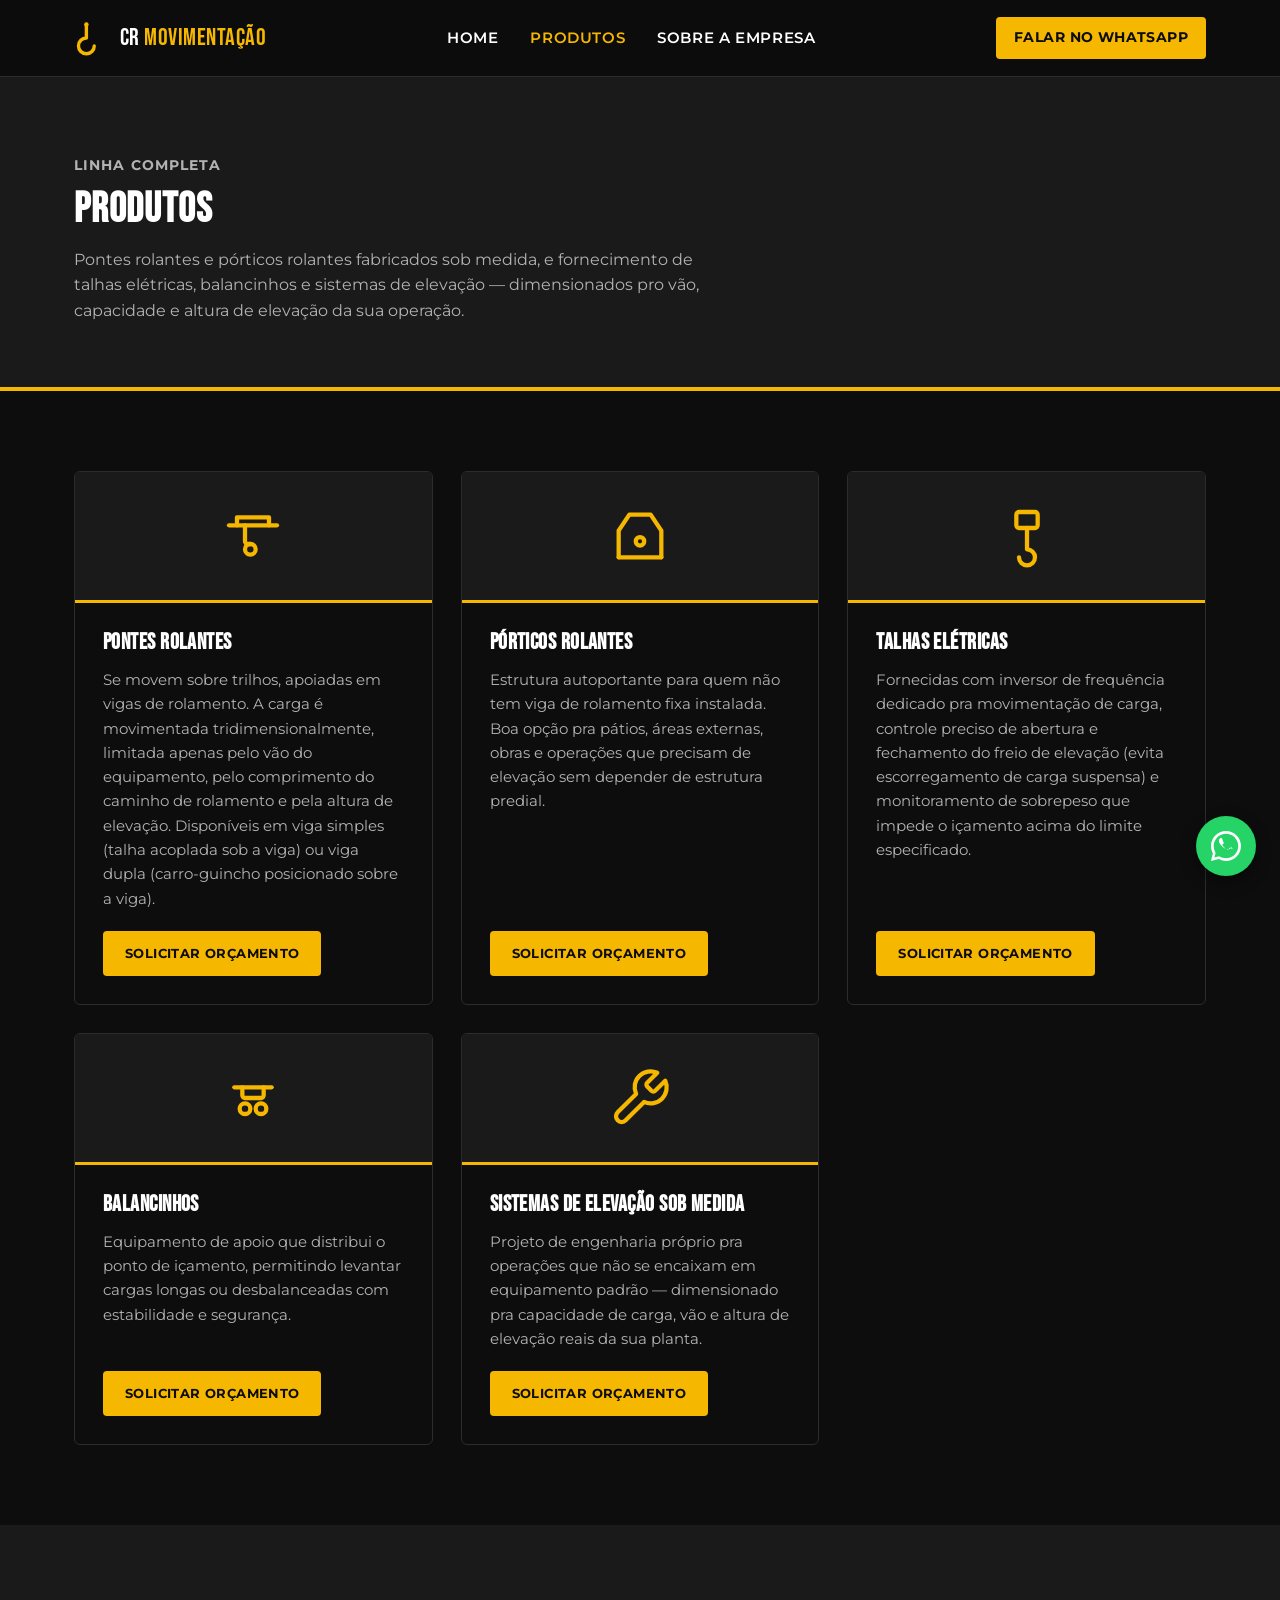
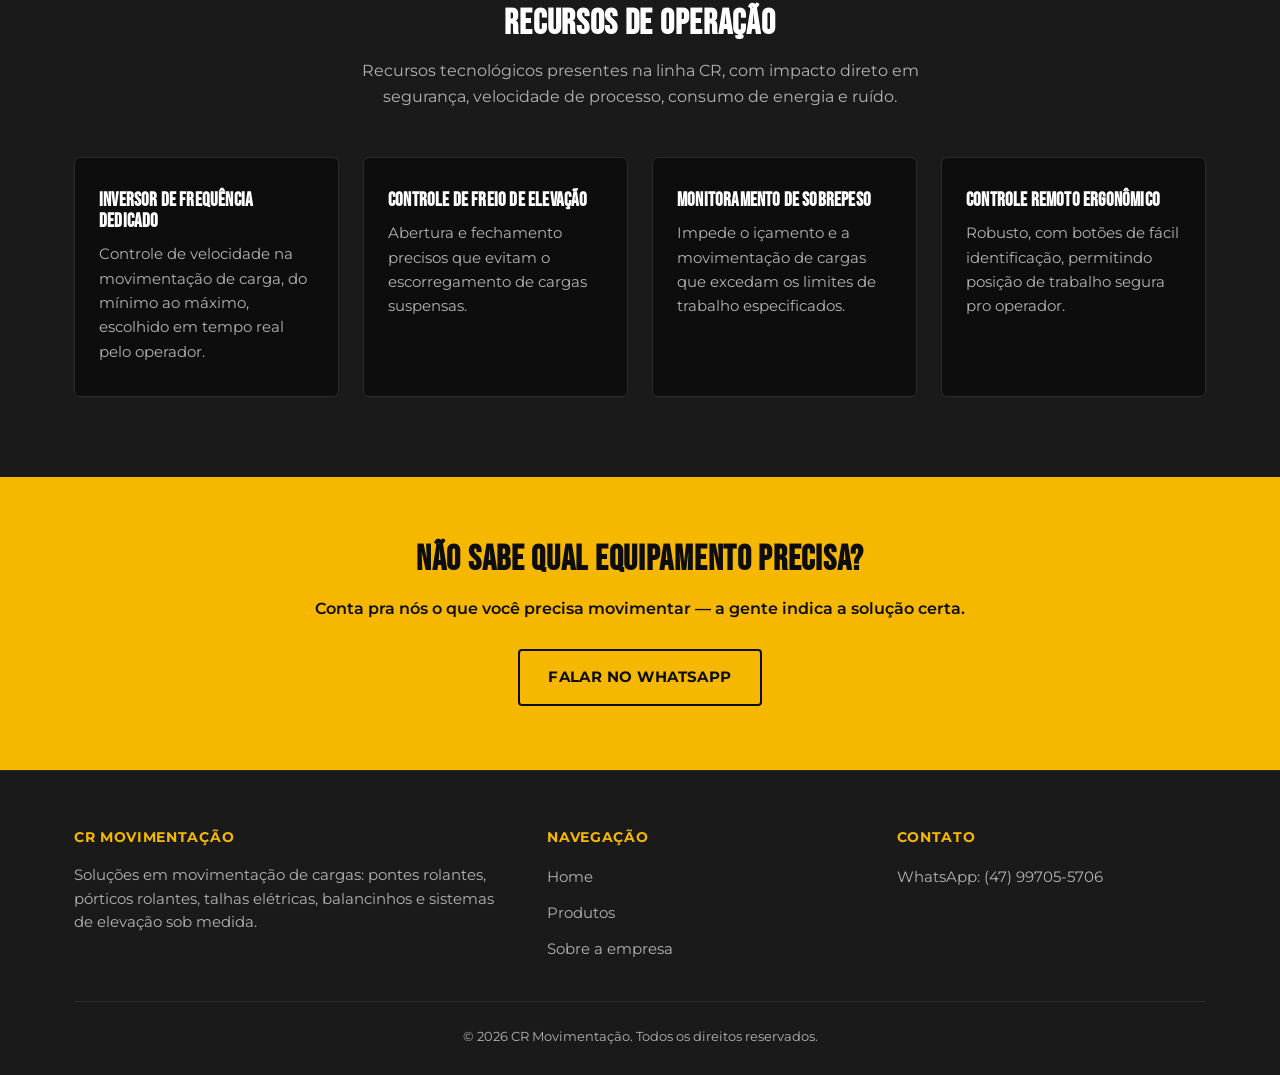
==== produtos.html @ dbae5ff7 "Site institucional CR Movimentação" ====
<!DOCTYPE html>
<html lang="pt-BR">
<head>
  <meta charset="UTF-8">
  <meta name="viewport" content="width=device-width, initial-scale=1.0">
  <title>Produtos — CR Movimentação</title>
  <meta name="description" content="Pontes rolantes, pórticos rolantes, talhas elétricas, balancinhos e sistemas de elevação sob medida da CR Movimentação.">
  <link rel="stylesheet" href="css/style.css">
</head>
<body>

  <header class="site-header">
    <div class="container">
      <a href="index.html" class="logo">
        <svg class="logo-icon" viewBox="0 0 64 64" xmlns="http://www.w3.org/2000/svg" fill="none" stroke="currentColor" stroke-width="6" stroke-linecap="round" stroke-linejoin="round" style="color: var(--gold);">
          <path d="M22 8 V32 a14 14 0 1 0 14 14" />
          <circle cx="22" cy="8" r="4" fill="currentColor" stroke="none"/>
        </svg>
        <span class="logo-text">CR <span>MOVIMENTAÇÃO</span></span>
      </a>
      <nav class="main-nav">
        <ul>
          <li><a href="index.html">Home</a></li>
          <li><a href="produtos.html" class="active">Produtos</a></li>
          <li><a href="sobre.html">Sobre a empresa</a></li>
        </ul>
      </nav>
      <div class="header-cta">
        <a class="btn-whatsapp-small" href="https://wa.me/5547997055706?text=Ol%C3%A1!%20Gostaria%20de%20saber%20mais%20sobre%20os%20equipamentos%20da%20CR%20Movimenta%C3%A7%C3%A3o." target="_blank" rel="noopener">Falar no WhatsApp</a>
      </div>
    </div>
  </header>

  <section class="page-header">
    <div class="container">
      <p class="hero-eyebrow">Linha completa</p>
      <h1>Produtos</h1>
      <p>Pontes rolantes e pórticos rolantes fabricados sob medida, e fornecimento de talhas elétricas, balancinhos e sistemas de elevação — dimensionados pro vão, capacidade e altura de elevação da sua operação.</p>
    </div>
  </section>

  <section>
    <div class="container">
      <div class="products-grid">

        <div class="product-card">
          <div class="product-card-icon">
            <svg viewBox="0 0 24 24" fill="none" stroke="currentColor" stroke-width="1.6" stroke-linecap="round" stroke-linejoin="round"><path d="M3 8h18"/><path d="M6 8V5h12v3"/><path d="M9 8v6a1 1 0 0 0 1 1h1"/><circle cx="11" cy="17" r="2"/></svg>
          </div>
          <div class="product-card-body">
            <h3>Pontes Rolantes</h3>
            <p>Se movem sobre trilhos, apoiadas em vigas de rolamento. A carga é movimentada tridimensionalmente, limitada apenas pelo vão do equipamento, pelo comprimento do caminho de rolamento e pela altura de elevação. Disponíveis em viga simples (talha acoplada sob a viga) ou viga dupla (carro-guincho posicionado sobre a viga).</p>
            <a class="btn btn-primary" href="https://wa.me/5547997055706?text=Ol%C3%A1!%20Gostaria%20de%20um%20or%C3%A7amento%20para%20Ponte%20Rolante." target="_blank" rel="noopener">Solicitar orçamento</a>
          </div>
        </div>

        <div class="product-card">
          <div class="product-card-icon">
            <svg viewBox="0 0 24 24" fill="none" stroke="currentColor" stroke-width="1.6" stroke-linecap="round" stroke-linejoin="round"><path d="M4 20V10l4-6h8l4 6v10"/><path d="M4 20h16"/><circle cx="12" cy="14" r="1.6"/></svg>
          </div>
          <div class="product-card-body">
            <h3>Pórticos Rolantes</h3>
            <p>Estrutura autoportante para quem não tem viga de rolamento fixa instalada. Boa opção pra pátios, áreas externas, obras e operações que precisam de elevação sem depender de estrutura predial.</p>
            <a class="btn btn-primary" href="https://wa.me/5547997055706?text=Ol%C3%A1!%20Gostaria%20de%20um%20or%C3%A7amento%20para%20P%C3%B3rtico%20Rolante." target="_blank" rel="noopener">Solicitar orçamento</a>
          </div>
        </div>

        <div class="product-card">
          <div class="product-card-icon">
            <svg viewBox="0 0 24 24" fill="none" stroke="currentColor" stroke-width="1.6" stroke-linecap="round" stroke-linejoin="round"><rect x="8" y="3" width="8" height="6" rx="1"/><path d="M12 9v8a3 3 0 1 1-3 3"/></svg>
          </div>
          <div class="product-card-body">
            <h3>Talhas Elétricas</h3>
            <p>Fornecidas com inversor de frequência dedicado pra movimentação de carga, controle preciso de abertura e fechamento do freio de elevação (evita escorregamento de carga suspensa) e monitoramento de sobrepeso que impede o içamento acima do limite especificado.</p>
            <a class="btn btn-primary" href="https://wa.me/5547997055706?text=Ol%C3%A1!%20Gostaria%20de%20um%20or%C3%A7amento%20para%20Talha%20El%C3%A9trica." target="_blank" rel="noopener">Solicitar orçamento</a>
          </div>
        </div>

        <div class="product-card">
          <div class="product-card-icon">
            <svg viewBox="0 0 24 24" fill="none" stroke="currentColor" stroke-width="1.6" stroke-linecap="round" stroke-linejoin="round"><path d="M5 8h14"/><path d="M8 8v3a1 1 0 0 0 1 1h6a1 1 0 0 0 1-1V8"/><circle cx="9" cy="16" r="2"/><circle cx="15" cy="16" r="2"/></svg>
          </div>
          <div class="product-card-body">
            <h3>Balancinhos</h3>
            <p>Equipamento de apoio que distribui o ponto de içamento, permitindo levantar cargas longas ou desbalanceadas com estabilidade e segurança.</p>
            <a class="btn btn-primary" href="https://wa.me/5547997055706?text=Ol%C3%A1!%20Gostaria%20de%20um%20or%C3%A7amento%20para%20Balancim." target="_blank" rel="noopener">Solicitar orçamento</a>
          </div>
        </div>

        <div class="product-card">
          <div class="product-card-icon">
            <svg viewBox="0 0 24 24" fill="none" stroke="currentColor" stroke-width="1.6" stroke-linecap="round" stroke-linejoin="round"><path d="M14.7 6.3a1 1 0 0 0 0 1.4l1.6 1.6a1 1 0 0 0 1.4 0l3.77-3.77a6 6 0 0 1-7.94 7.94l-6.91 6.91a2.12 2.12 0 0 1-3-3l6.91-6.91a6 6 0 0 1 7.94-7.94l-3.76 3.77Z"/></svg>
          </div>
          <div class="product-card-body">
            <h3>Sistemas de Elevação sob medida</h3>
            <p>Projeto de engenharia próprio pra operações que não se encaixam em equipamento padrão — dimensionado pra capacidade de carga, vão e altura de elevação reais da sua planta.</p>
            <a class="btn btn-primary" href="https://wa.me/5547997055706?text=Ol%C3%A1!%20Gostaria%20de%20um%20or%C3%A7amento%20para%20Sistema%20de%20Eleva%C3%A7%C3%A3o%20sob%20medida." target="_blank" rel="noopener">Solicitar orçamento</a>
          </div>
        </div>

      </div>
    </div>
  </section>

  <section class="section-dark">
    <div class="container">
      <div class="section-head">
        <h2 class="section-title">Recursos de operação</h2>
        <p class="section-subtitle">Recursos tecnológicos presentes na linha CR, com impacto direto em segurança, velocidade de processo, consumo de energia e ruído.</p>
      </div>
      <div class="pillars-grid">
        <div class="pillar-card">
          <h3>Inversor de frequência dedicado</h3>
          <p>Controle de velocidade na movimentação de carga, do mínimo ao máximo, escolhido em tempo real pelo operador.</p>
        </div>
        <div class="pillar-card">
          <h3>Controle de freio de elevação</h3>
          <p>Abertura e fechamento precisos que evitam o escorregamento de cargas suspensas.</p>
        </div>
        <div class="pillar-card">
          <h3>Monitoramento de sobrepeso</h3>
          <p>Impede o içamento e a movimentação de cargas que excedam os limites de trabalho especificados.</p>
        </div>
        <div class="pillar-card">
          <h3>Controle remoto ergonômico</h3>
          <p>Robusto, com botões de fácil identificação, permitindo posição de trabalho segura pro operador.</p>
        </div>
      </div>
    </div>
  </section>

  <section class="cta-banner">
    <div class="container">
      <h2>Não sabe qual equipamento precisa?</h2>
      <p>Conta pra nós o que você precisa movimentar — a gente indica a solução certa.</p>
      <a class="btn btn-outline" href="https://wa.me/5547997055706?text=Ol%C3%A1!%20Gostaria%20de%20saber%20mais%20sobre%20os%20equipamentos%20da%20CR%20Movimenta%C3%A7%C3%A3o." target="_blank" rel="noopener">Falar no WhatsApp</a>
    </div>
  </section>

  <footer class="site-footer">
    <div class="container">
      <div class="footer-grid">
        <div class="footer-col">
          <h4>CR Movimentação</h4>
          <p>Soluções em movimentação de cargas: pontes rolantes, pórticos rolantes, talhas elétricas, balancinhos e sistemas de elevação sob medida.</p>
        </div>
        <div class="footer-col">
          <h4>Navegação</h4>
          <ul>
            <li><a href="index.html">Home</a></li>
            <li><a href="produtos.html">Produtos</a></li>
            <li><a href="sobre.html">Sobre a empresa</a></li>
          </ul>
        </div>
        <div class="footer-col">
          <h4>Contato</h4>
          <ul>
            <li><a href="https://wa.me/5547997055706" target="_blank" rel="noopener">WhatsApp: (47) 99705-5706</a></li>
          </ul>
        </div>
      </div>
      <div class="footer-bottom">
        &copy; 2026 CR Movimentação. Todos os direitos reservados.
      </div>
    </div>
  </footer>

  <a class="whatsapp-float" href="https://wa.me/5547997055706?text=Ol%C3%A1!%20Gostaria%20de%20saber%20mais%20sobre%20os%20equipamentos%20da%20CR%20Movimenta%C3%A7%C3%A3o." target="_blank" rel="noopener" aria-label="Falar no WhatsApp">
    <svg viewBox="0 0 32 32" xmlns="http://www.w3.org/2000/svg"><path d="M16 0C7.163 0 0 7.163 0 16c0 2.837.74 5.5 2.027 7.81L0 32l8.396-2.022A15.92 15.92 0 0 0 16 32c8.837 0 16-7.163 16-16S24.837 0 16 0Zm0 29.09c-2.49 0-4.82-.67-6.83-1.84l-.49-.29-4.99 1.2 1.23-4.86-.32-.5A13.07 13.07 0 0 1 2.91 16C2.91 8.78 8.78 2.91 16 2.91 23.22 2.91 29.09 8.78 29.09 16 29.09 23.22 23.22 29.09 16 29.09Zm7.18-9.78c-.39-.2-2.32-1.14-2.68-1.27-.36-.13-.62-.2-.88.2-.26.39-1.01 1.27-1.24 1.53-.23.26-.46.29-.85.1-.39-.2-1.63-.6-3.1-1.92-1.15-1.02-1.92-2.29-2.15-2.68-.23-.39-.02-.6.18-.8.2-.2.43-.49.65-.74.22-.26.29-.43.43-.72.13-.29.07-.55-.07-.74-.13-.2-1.27-3.06-1.74-4.19-.26-.62-.52-.54-.71-.55-.18-.01-.39-.01-.6-.01-.21 0-.55.08-.84.39-.29.31-1.12 1.1-1.12 2.68 0 1.58 1.15 3.11 1.31 3.33.16.21 2.21 3.39 5.39 4.74 2.66 1.13 3.2.91 3.78.85.58-.06 1.91-.78 2.18-1.53.26-.75.26-1.39.18-1.53-.07-.13-.26-.2-.55-.34Z"/></svg>
  </a>

</body>
</html>
---- css/style.css ----
@import url('https://fonts.googleapis.com/css2?family=Bebas+Neue&family=Montserrat:wght@400;500;600;700;800&display=swap');

:root {
  --black: #0d0d0d;
  --gray-dark: #1a1a1a;
  --gray-mid: #2c2c2c;
  --gray-text: #b3b3b3;
  --gold: #f5b700;
  --gold-dark: #c89200;
  --white: #ffffff;
}

* {
  margin: 0;
  padding: 0;
  box-sizing: border-box;
}

html {
  scroll-behavior: smooth;
}

body {
  background: var(--black);
  color: var(--white);
  font-family: 'Montserrat', sans-serif;
  line-height: 1.6;
}

h1, h2, h3, .logo-text {
  font-family: 'Bebas Neue', sans-serif;
  letter-spacing: 0.02em;
  line-height: 1.1;
}

a {
  color: inherit;
  text-decoration: none;
}

img {
  max-width: 100%;
  display: block;
}

.container {
  max-width: 1180px;
  margin: 0 auto;
  padding: 0 24px;
}

/* Header */
.site-header {
  position: sticky;
  top: 0;
  z-index: 100;
  background: rgba(13, 13, 13, 0.96);
  border-bottom: 1px solid var(--gray-mid);
}

.site-header .container {
  display: flex;
  align-items: center;
  justify-content: space-between;
  height: 76px;
}

.logo {
  display: flex;
  align-items: center;
  gap: 10px;
}

.logo-icon {
  width: 36px;
  height: 36px;
  flex-shrink: 0;
}

.logo-text {
  font-size: 1.5rem;
  color: var(--white);
}

.logo-text span {
  color: var(--gold);
}

.logo-tagline {
  display: none;
}

nav.main-nav ul {
  display: flex;
  gap: 32px;
  list-style: none;
}

nav.main-nav a {
  font-size: 0.95rem;
  font-weight: 600;
  text-transform: uppercase;
  letter-spacing: 0.04em;
  color: var(--white);
  transition: color 0.2s;
}

nav.main-nav a:hover,
nav.main-nav a.active {
  color: var(--gold);
}

.header-cta {
  display: flex;
  align-items: center;
  gap: 24px;
}

.btn-whatsapp-small {
  display: none;
}

@media (min-width: 720px) {
  .btn-whatsapp-small {
    display: inline-flex;
    align-items: center;
    gap: 8px;
    background: var(--gold);
    color: var(--black);
    font-weight: 700;
    font-size: 0.85rem;
    text-transform: uppercase;
    letter-spacing: 0.03em;
    padding: 10px 18px;
    border-radius: 4px;
    transition: background 0.2s;
  }
  .btn-whatsapp-small:hover {
    background: var(--white);
  }
}

.nav-toggle {
  display: none;
}

@media (max-width: 719px) {
  nav.main-nav {
    display: none;
  }
}

/* Buttons */
.btn {
  display: inline-flex;
  align-items: center;
  gap: 10px;
  font-weight: 700;
  font-size: 0.95rem;
  text-transform: uppercase;
  letter-spacing: 0.03em;
  padding: 14px 28px;
  border-radius: 4px;
  border: 2px solid transparent;
  transition: all 0.2s;
}

.btn-primary {
  background: var(--gold);
  color: var(--black);
}

.btn-primary:hover {
  background: var(--white);
}

.btn-outline {
  border-color: var(--white);
  color: var(--white);
}

.btn-outline:hover {
  border-color: var(--gold);
  color: var(--gold);
}

/* Hero */
.hero {
  background: linear-gradient(180deg, var(--black) 0%, var(--gray-dark) 100%);
  border-bottom: 4px solid var(--gold);
  padding: 90px 0 70px;
}

.hero .container {
  display: grid;
  gap: 40px;
}

.hero-eyebrow {
  color: var(--gold);
  font-weight: 700;
  text-transform: uppercase;
  letter-spacing: 0.08em;
  font-size: 0.85rem;
  margin-bottom: 14px;
}

.hero h1 {
  font-size: 3rem;
  text-transform: uppercase;
  margin-bottom: 18px;
}

.hero h1 span {
  color: var(--gold);
}

.hero p {
  color: var(--gray-text);
  font-size: 1.1rem;
  max-width: 560px;
  margin-bottom: 32px;
}

.hero-actions {
  display: flex;
  flex-wrap: wrap;
  gap: 16px;
}

/* Page header (non-home pages) */
.page-header {
  background: var(--gray-dark);
  border-bottom: 4px solid var(--gold);
  padding: 64px 0;
}

.page-header .hero-eyebrow {
  margin-bottom: 10px;
}

.page-header h1 {
  font-size: 2.6rem;
  text-transform: uppercase;
}

.page-header p {
  color: var(--gray-text);
  max-width: 640px;
  margin-top: 14px;
}

/* Sections */
section {
  padding: 80px 0;
}

.section-dark {
  background: var(--gray-dark);
}

.section-title {
  font-size: 2.2rem;
  text-transform: uppercase;
  margin-bottom: 14px;
}

.section-subtitle {
  color: var(--gray-text);
  max-width: 640px;
  margin-bottom: 48px;
}

.section-head {
  text-align: center;
  margin: 0 auto 48px;
}

.section-head .section-subtitle {
  margin-left: auto;
  margin-right: auto;
}

/* Pillars / value props */
.pillars-grid {
  display: grid;
  grid-template-columns: repeat(auto-fit, minmax(240px, 1fr));
  gap: 24px;
}

.pillar-card {
  background: var(--black);
  border: 1px solid var(--gray-mid);
  border-radius: 6px;
  padding: 32px 24px;
  text-align: left;
}

.pillar-icon {
  width: 44px;
  height: 44px;
  margin-bottom: 18px;
  color: var(--gold);
}

.pillar-card h3 {
  font-size: 1.2rem;
  text-transform: uppercase;
  margin-bottom: 10px;
  letter-spacing: 0.01em;
}

.pillar-card p {
  color: var(--gray-text);
  font-size: 0.95rem;
}

/* Product cards */
.products-grid {
  display: grid;
  grid-template-columns: repeat(auto-fit, minmax(280px, 1fr));
  gap: 28px;
}

.product-card {
  background: var(--black);
  border: 1px solid var(--gray-mid);
  border-radius: 6px;
  overflow: hidden;
  display: flex;
  flex-direction: column;
}

.product-card-icon {
  background: var(--gray-dark);
  padding: 32px;
  display: flex;
  justify-content: center;
  border-bottom: 3px solid var(--gold);
}

.product-card-icon svg {
  width: 64px;
  height: 64px;
  color: var(--gold);
}

.product-card-body {
  padding: 28px;
  flex: 1;
  display: flex;
  flex-direction: column;
}

.product-card h3 {
  font-size: 1.4rem;
  text-transform: uppercase;
  margin-bottom: 12px;
}

.product-card p {
  color: var(--gray-text);
  font-size: 0.95rem;
  margin-bottom: 20px;
  flex: 1;
}

.product-card .btn {
  align-self: flex-start;
  padding: 10px 20px;
  font-size: 0.82rem;
}

/* Clients / segments */
.segments-list {
  display: grid;
  grid-template-columns: repeat(auto-fit, minmax(220px, 1fr));
  gap: 16px;
}

.segment-item {
  background: var(--gray-dark);
  border-left: 3px solid var(--gold);
  padding: 18px 20px;
  font-weight: 600;
  font-size: 0.95rem;
}

/* About / team */
.about-grid {
  display: grid;
  gap: 48px;
}

@media (min-width: 880px) {
  .about-grid.two-col {
    grid-template-columns: 1.1fr 0.9fr;
    align-items: start;
  }
}

.team-list {
  display: grid;
  gap: 16px;
}

.team-item {
  background: var(--gray-dark);
  border: 1px solid var(--gray-mid);
  border-radius: 6px;
  padding: 20px 24px;
}

.team-item h4 {
  font-family: 'Montserrat', sans-serif;
  font-weight: 700;
  text-transform: uppercase;
  font-size: 0.95rem;
  color: var(--gold);
  margin-bottom: 4px;
  letter-spacing: 0.03em;
}

.team-item p {
  color: var(--gray-text);
  font-size: 0.9rem;
}

/* CTA banner */
.cta-banner {
  background: var(--gold);
  color: var(--black);
  text-align: center;
  padding: 64px 0;
}

.cta-banner h2 {
  font-size: 2.2rem;
  text-transform: uppercase;
  margin-bottom: 16px;
}

.cta-banner p {
  margin-bottom: 28px;
  font-weight: 600;
}

.cta-banner .btn-outline {
  border-color: var(--black);
  color: var(--black);
}

.cta-banner .btn-outline:hover {
  border-color: var(--white);
  color: var(--white);
  background: var(--black);
}

/* Footer */
.site-footer {
  background: var(--gray-dark);
  border-top: 1px solid var(--gray-mid);
  padding: 56px 0 28px;
}

.footer-grid {
  display: grid;
  gap: 40px;
  margin-bottom: 40px;
}

@media (min-width: 720px) {
  .footer-grid {
    grid-template-columns: 1.4fr 1fr 1fr;
  }
}

.footer-col h4 {
  font-family: 'Montserrat', sans-serif;
  font-weight: 700;
  text-transform: uppercase;
  font-size: 0.85rem;
  color: var(--gold);
  letter-spacing: 0.05em;
  margin-bottom: 16px;
}

.footer-col p,
.footer-col a {
  color: var(--gray-text);
  font-size: 0.92rem;
}

.footer-col ul {
  list-style: none;
  display: grid;
  gap: 10px;
}

.footer-col a:hover {
  color: var(--gold);
}

.footer-bottom {
  border-top: 1px solid var(--gray-mid);
  padding-top: 24px;
  text-align: center;
  color: var(--gray-text);
  font-size: 0.82rem;
}

/* Floating WhatsApp button */
.whatsapp-float {
  position: fixed;
  bottom: 24px;
  right: 24px;
  width: 60px;
  height: 60px;
  background: #25d366;
  border-radius: 50%;
  display: flex;
  align-items: center;
  justify-content: center;
  box-shadow: 0 6px 16px rgba(0, 0, 0, 0.4);
  z-index: 200;
  transition: transform 0.2s;
}

.whatsapp-float:hover {
  transform: scale(1.08);
}

.whatsapp-float svg {
  width: 30px;
  height: 30px;
  fill: var(--white);
}

@media (max-width: 719px) {
  .hero h1 {
    font-size: 2.2rem;
  }
  .section-title {
    font-size: 1.7rem;
  }
  .page-header h1 {
    font-size: 2rem;
  }
}
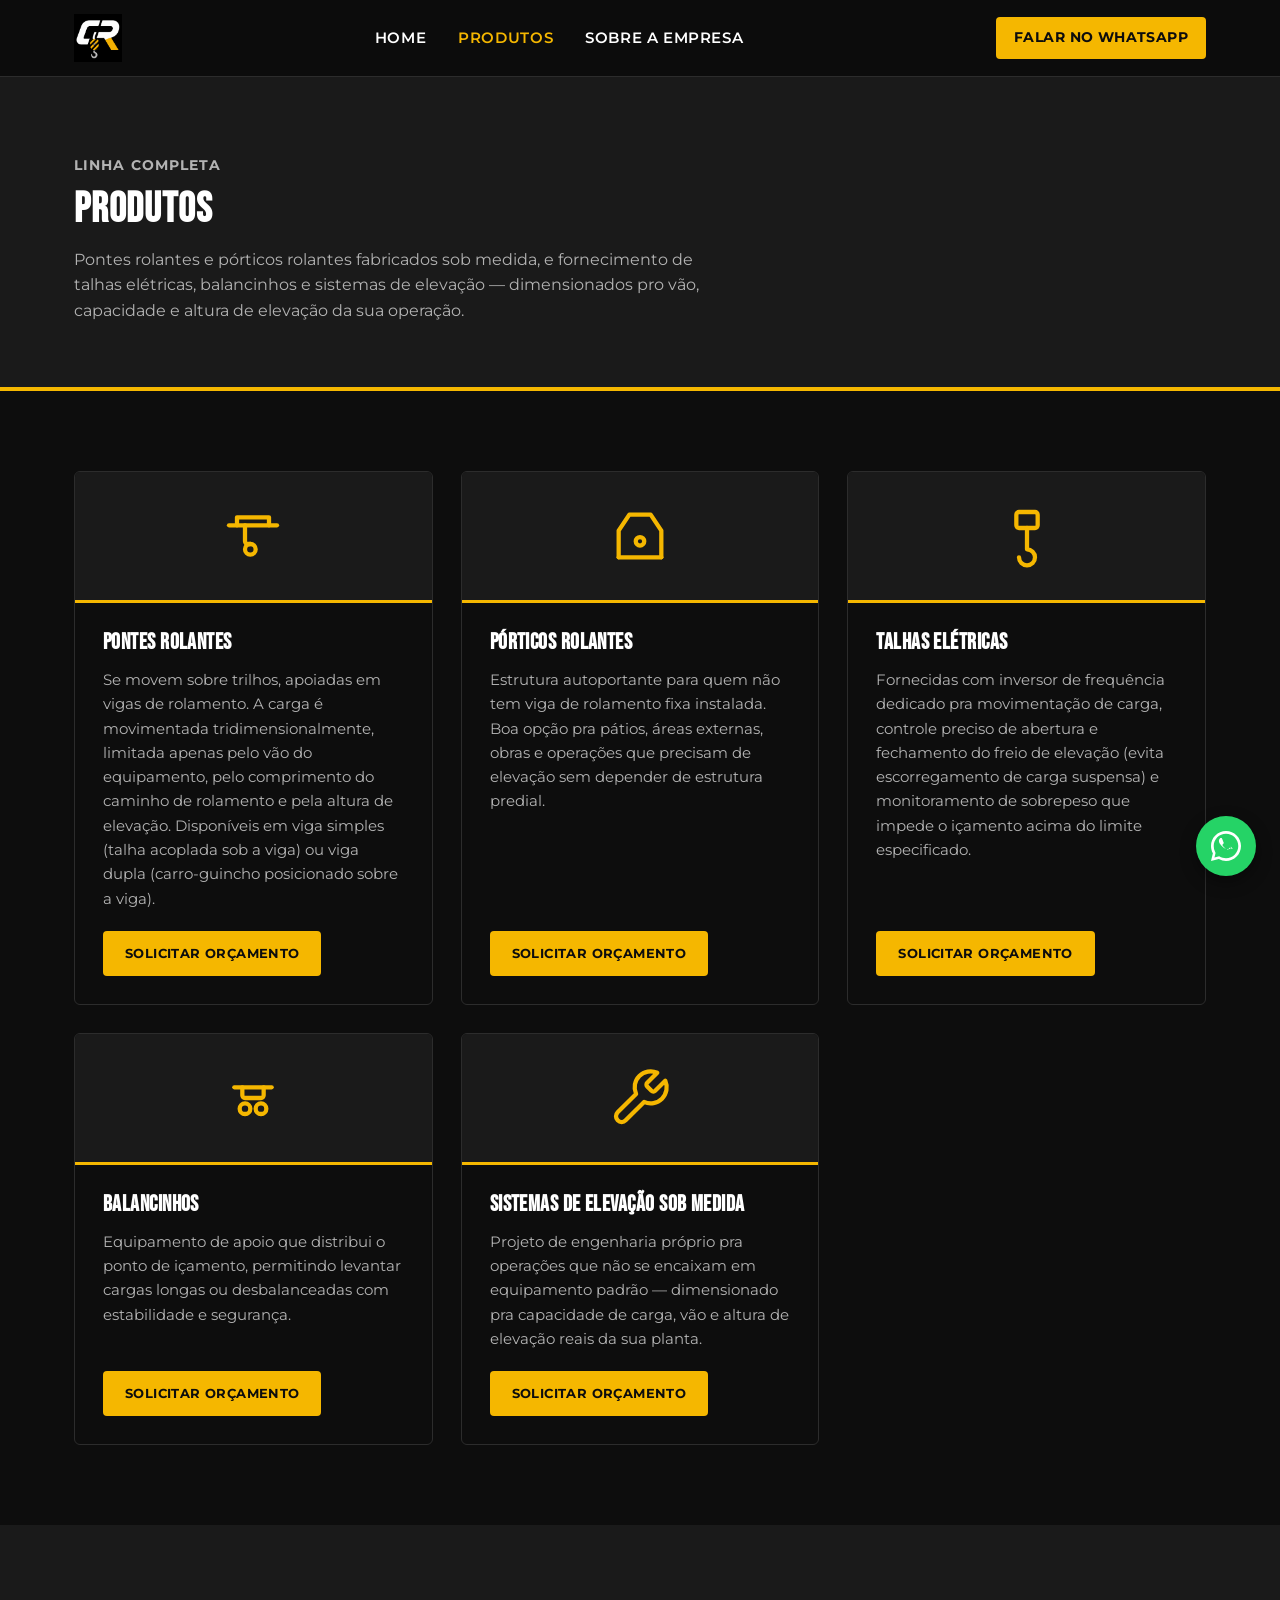
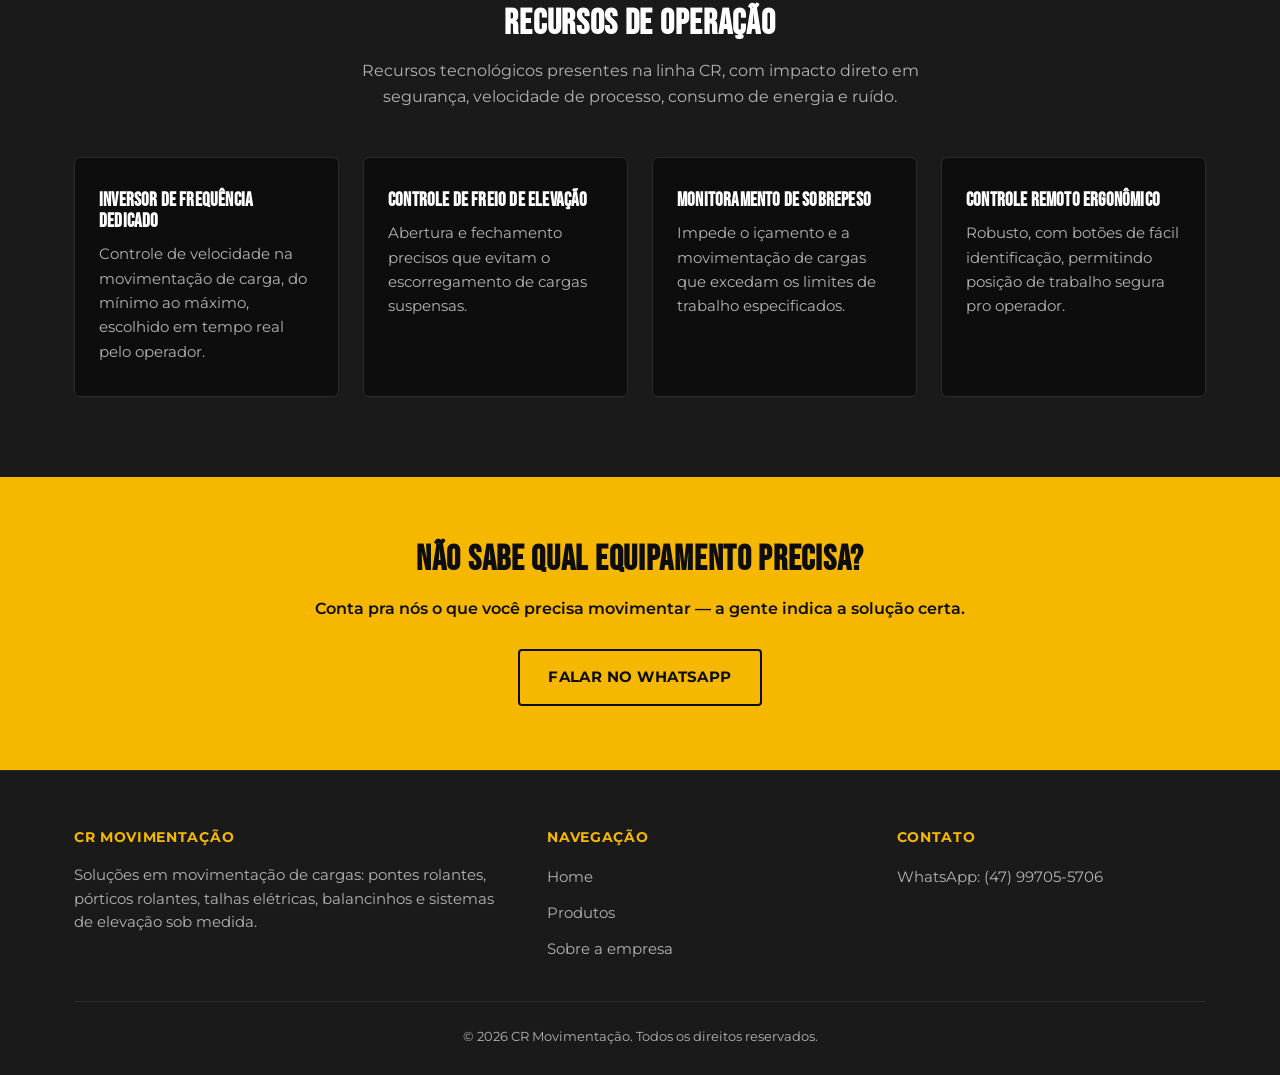
==== commit fd46746d: "Aplica logo oficial no header e favicon" ====
--- a/produtos.html
+++ b/produtos.html
@@ -6,17 +6,14 @@
   <title>Produtos — CR Movimentação</title>
   <meta name="description" content="Pontes rolantes, pórticos rolantes, talhas elétricas, balancinhos e sistemas de elevação sob medida da CR Movimentação.">
   <link rel="stylesheet" href="css/style.css">
+  <link rel="icon" type="image/png" href="assets/logo.png">
 </head>
 <body>
 
   <header class="site-header">
     <div class="container">
       <a href="index.html" class="logo">
-        <svg class="logo-icon" viewBox="0 0 64 64" xmlns="http://www.w3.org/2000/svg" fill="none" stroke="currentColor" stroke-width="6" stroke-linecap="round" stroke-linejoin="round" style="color: var(--gold);">
-          <path d="M22 8 V32 a14 14 0 1 0 14 14" />
-          <circle cx="22" cy="8" r="4" fill="currentColor" stroke="none"/>
-        </svg>
-        <span class="logo-text">CR <span>MOVIMENTAÇÃO</span></span>
+        <img class="logo-img" src="assets/logo.png" alt="CR Movimentação">
       </a>
       <nav class="main-nav">
         <ul>
--- a/css/style.css
+++ b/css/style.css
@@ -27,7 +27,7 @@
   line-height: 1.6;
 }
 
-h1, h2, h3, .logo-text {
+h1, h2, h3 {
   font-family: 'Bebas Neue', sans-serif;
   letter-spacing: 0.02em;
   line-height: 1.1;
@@ -71,23 +71,10 @@
   gap: 10px;
 }
 
-.logo-icon {
-  width: 36px;
-  height: 36px;
-  flex-shrink: 0;
-}
-
-.logo-text {
-  font-size: 1.5rem;
-  color: var(--white);
-}
-
-.logo-text span {
-  color: var(--gold);
-}
-
-.logo-tagline {
-  display: none;
+.logo-img {
+  height: 48px;
+  width: auto;
+  display: block;
 }
 
 nav.main-nav ul {
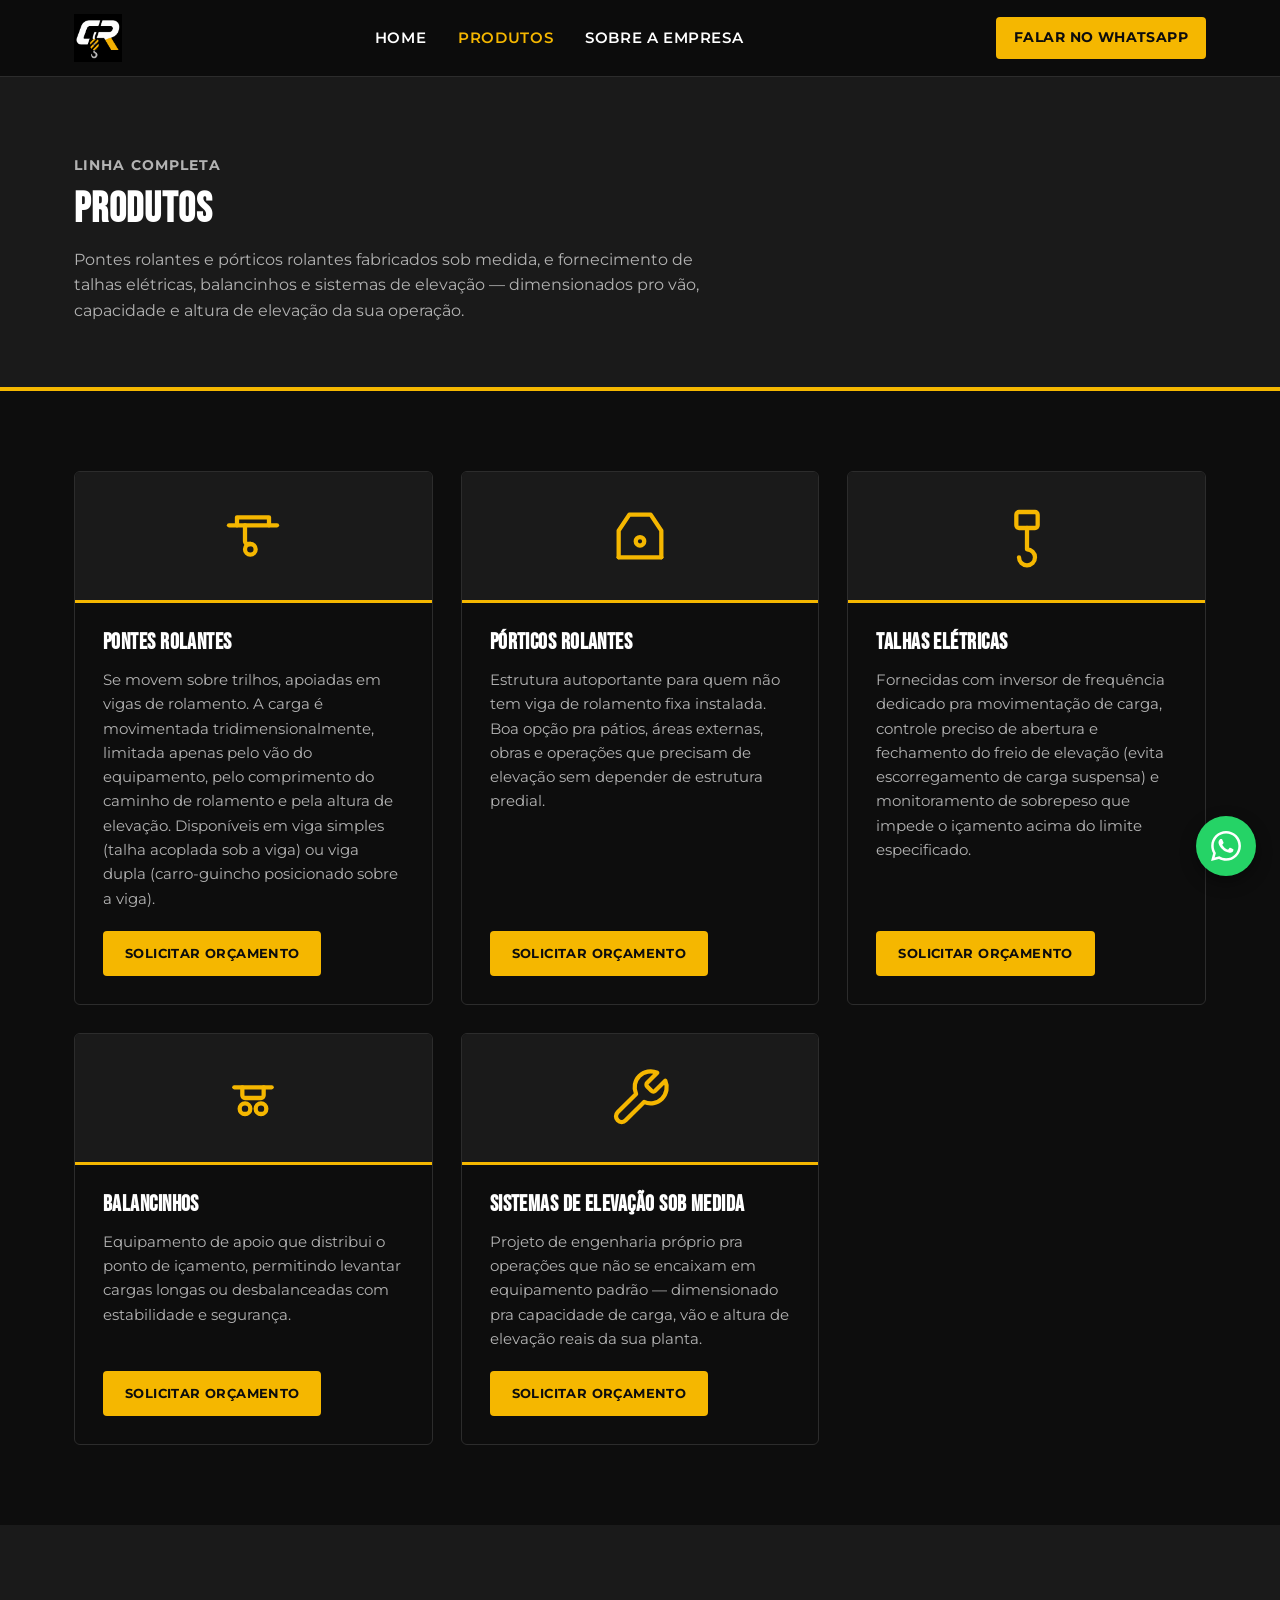
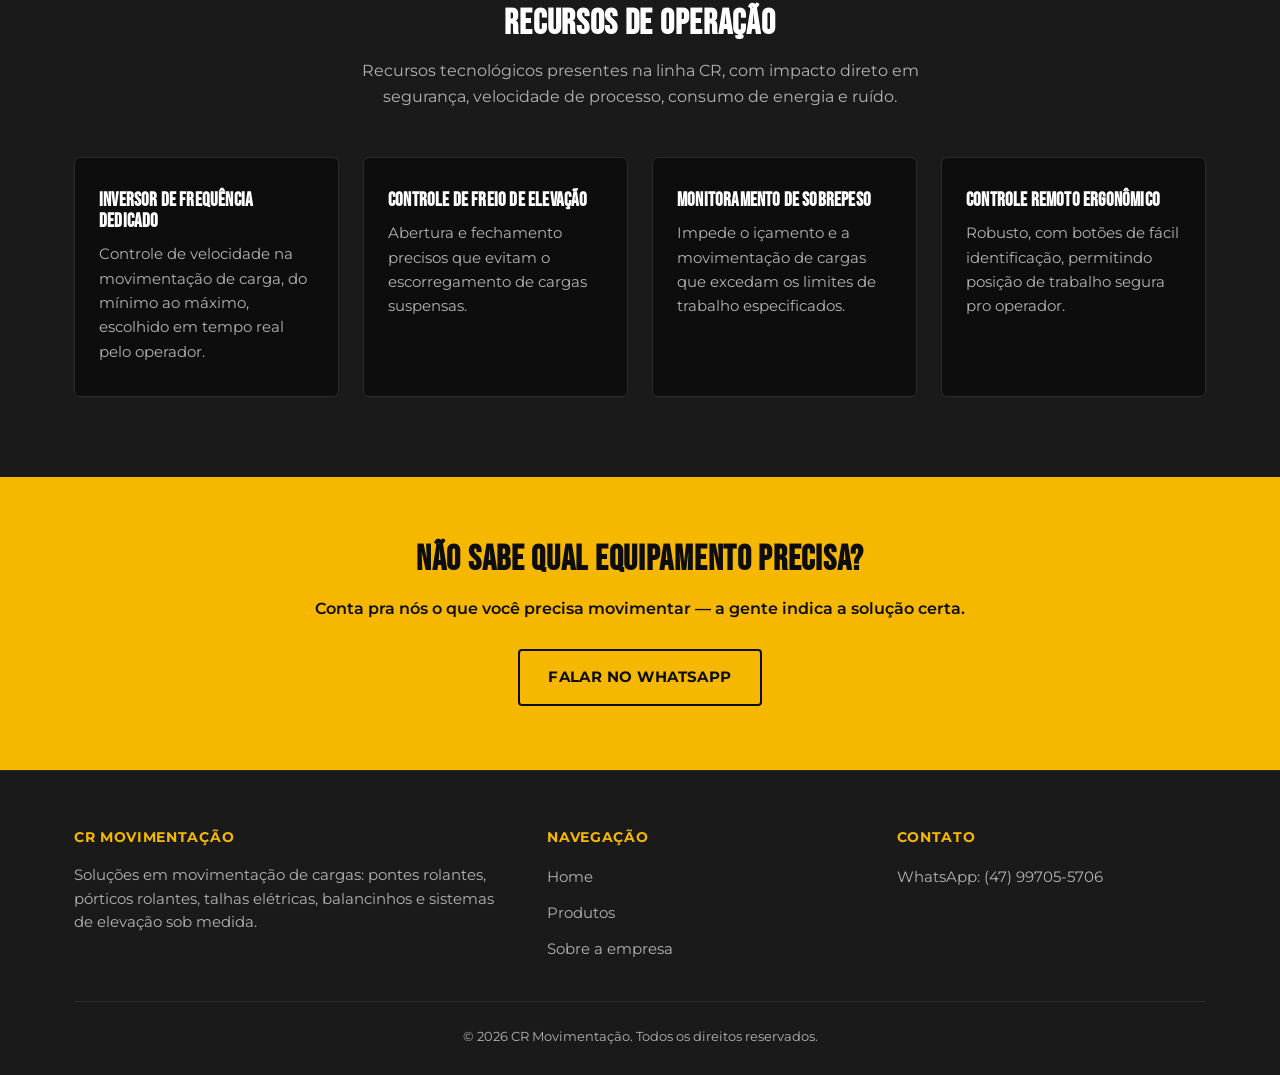
==== commit 92276292: "Corrige icone do WhatsApp no botao flutuante" ====
--- a/produtos.html
+++ b/produtos.html
@@ -163,7 +163,7 @@
   </footer>
 
   <a class="whatsapp-float" href="https://wa.me/5547997055706?text=Ol%C3%A1!%20Gostaria%20de%20saber%20mais%20sobre%20os%20equipamentos%20da%20CR%20Movimenta%C3%A7%C3%A3o." target="_blank" rel="noopener" aria-label="Falar no WhatsApp">
-    <svg viewBox="0 0 32 32" xmlns="http://www.w3.org/2000/svg"><path d="M16 0C7.163 0 0 7.163 0 16c0 2.837.74 5.5 2.027 7.81L0 32l8.396-2.022A15.92 15.92 0 0 0 16 32c8.837 0 16-7.163 16-16S24.837 0 16 0Zm0 29.09c-2.49 0-4.82-.67-6.83-1.84l-.49-.29-4.99 1.2 1.23-4.86-.32-.5A13.07 13.07 0 0 1 2.91 16C2.91 8.78 8.78 2.91 16 2.91 23.22 2.91 29.09 8.78 29.09 16 29.09 23.22 23.22 29.09 16 29.09Zm7.18-9.78c-.39-.2-2.32-1.14-2.68-1.27-.36-.13-.62-.2-.88.2-.26.39-1.01 1.27-1.24 1.53-.23.26-.46.29-.85.1-.39-.2-1.63-.6-3.1-1.92-1.15-1.02-1.92-2.29-2.15-2.68-.23-.39-.02-.6.18-.8.2-.2.43-.49.65-.74.22-.26.29-.43.43-.72.13-.29.07-.55-.07-.74-.13-.2-1.27-3.06-1.74-4.19-.26-.62-.52-.54-.71-.55-.18-.01-.39-.01-.6-.01-.21 0-.55.08-.84.39-.29.31-1.12 1.1-1.12 2.68 0 1.58 1.15 3.11 1.31 3.33.16.21 2.21 3.39 5.39 4.74 2.66 1.13 3.2.91 3.78.85.58-.06 1.91-.78 2.18-1.53.26-.75.26-1.39.18-1.53-.07-.13-.26-.2-.55-.34Z"/></svg>
+    <svg viewBox="0 0 24 24" xmlns="http://www.w3.org/2000/svg"><path d="M.057 24l1.687-6.163c-1.041-1.804-1.588-3.849-1.587-5.946.003-6.556 5.338-11.891 11.893-11.891 3.181.001 6.167 1.24 8.413 3.488 2.245 2.248 3.481 5.236 3.48 8.414-.003 6.557-5.338 11.892-11.893 11.892-1.99-.001-3.951-.5-5.688-1.448l-6.305 1.654zm6.597-3.807c1.676.995 3.276 1.591 5.392 1.592 5.448 0 9.886-4.434 9.889-9.885.002-5.462-4.415-9.89-9.881-9.892-5.452 0-9.887 4.434-9.889 9.884-.001 2.225.651 3.891 1.746 5.634l-.999 3.648 3.742-.981zm11.387-5.464c-.074-.124-.272-.198-.57-.347-.297-.149-1.758-.868-2.031-.967-.272-.099-.47-.149-.669.149-.198.297-.768.967-.941 1.165-.173.198-.347.223-.644.074-.297-.149-1.255-.462-2.39-1.475-.883-.788-1.48-1.761-1.653-2.059-.173-.297-.018-.458.129-.606.149-.149.297-.347.446-.521.149-.173.198-.297.297-.495.099-.198.05-.372-.025-.521-.075-.149-.669-1.612-.916-2.207-.242-.579-.487-.501-.669-.51l-.57-.01c-.198 0-.52.074-.792.372s-1.04 1.016-1.04 2.479c0 1.462 1.06 2.875 1.21 3.074.149.198 2.057 3.157 5.011 4.328 2.954 1.171 2.954.781 3.49.731.535-.05 1.758-.719 2.006-1.413.247-.694.247-1.289.173-1.413z"/></svg>
   </a>
 
 </body>
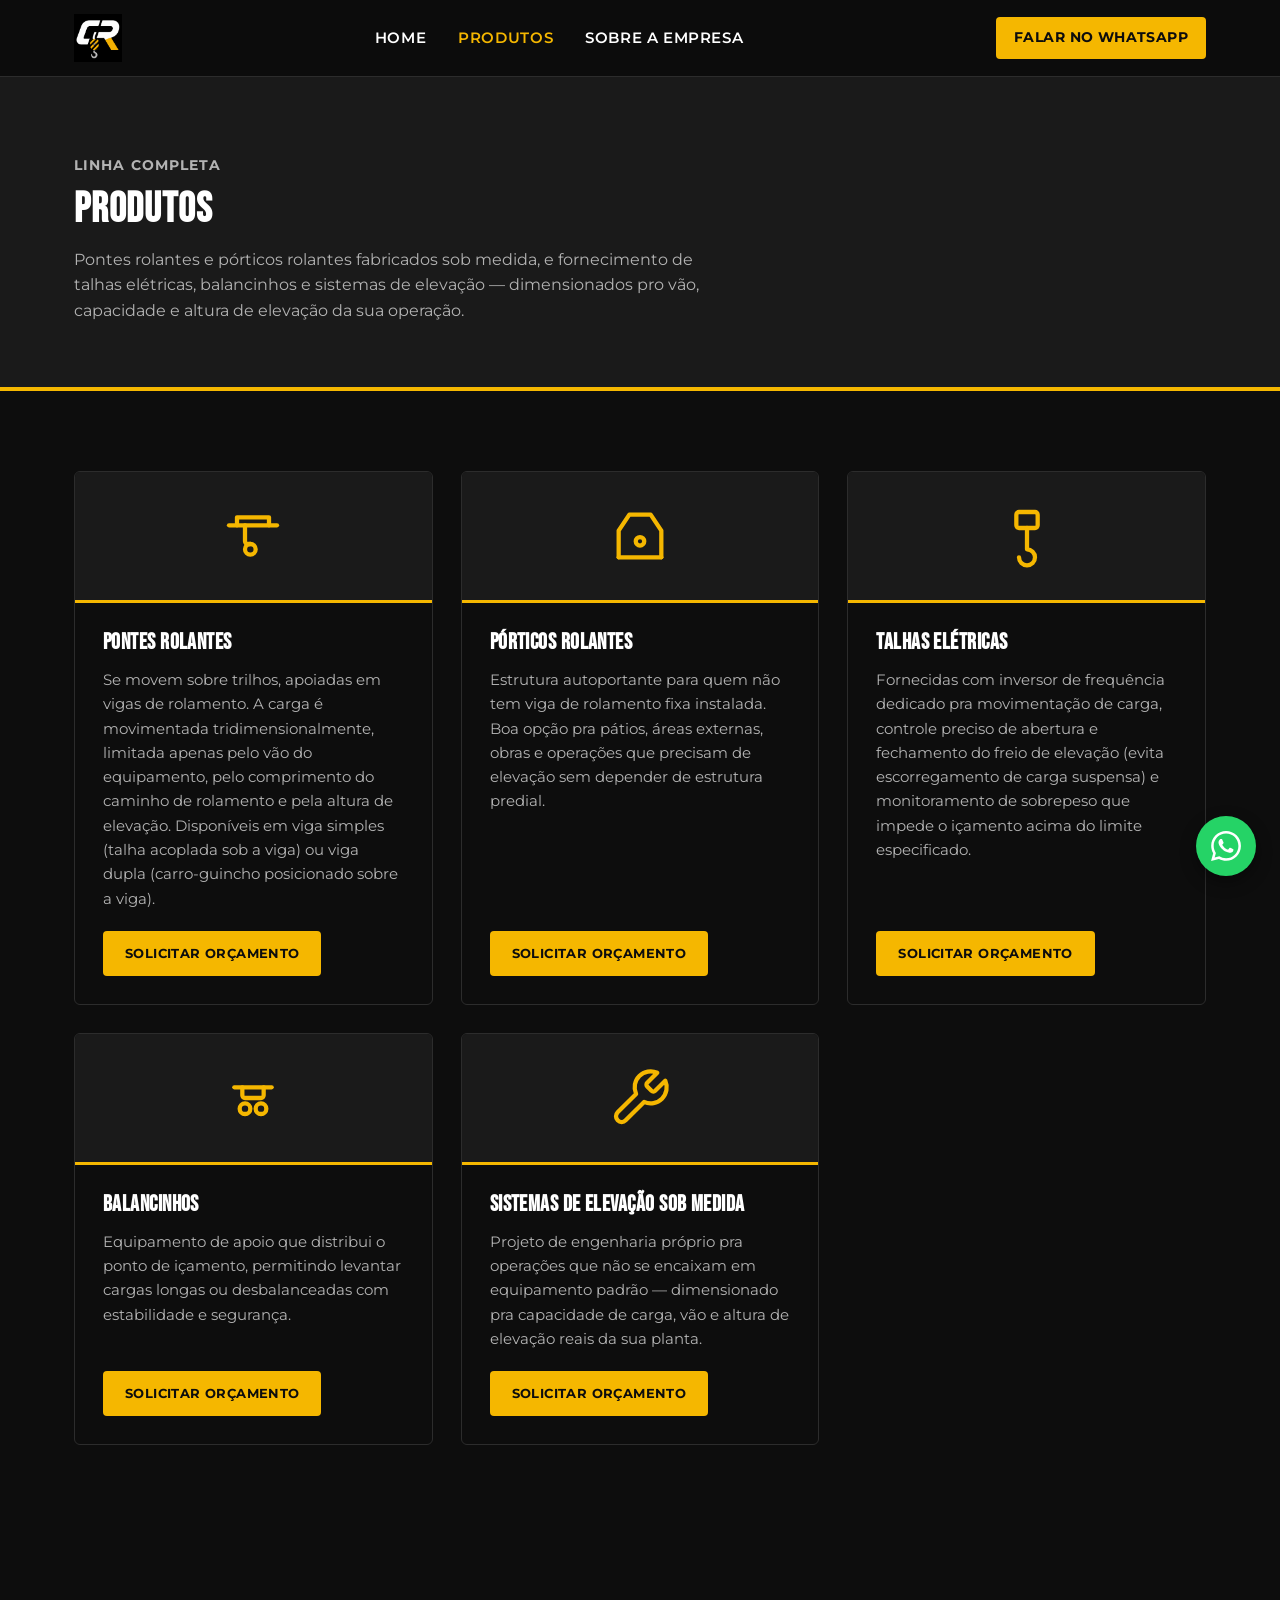
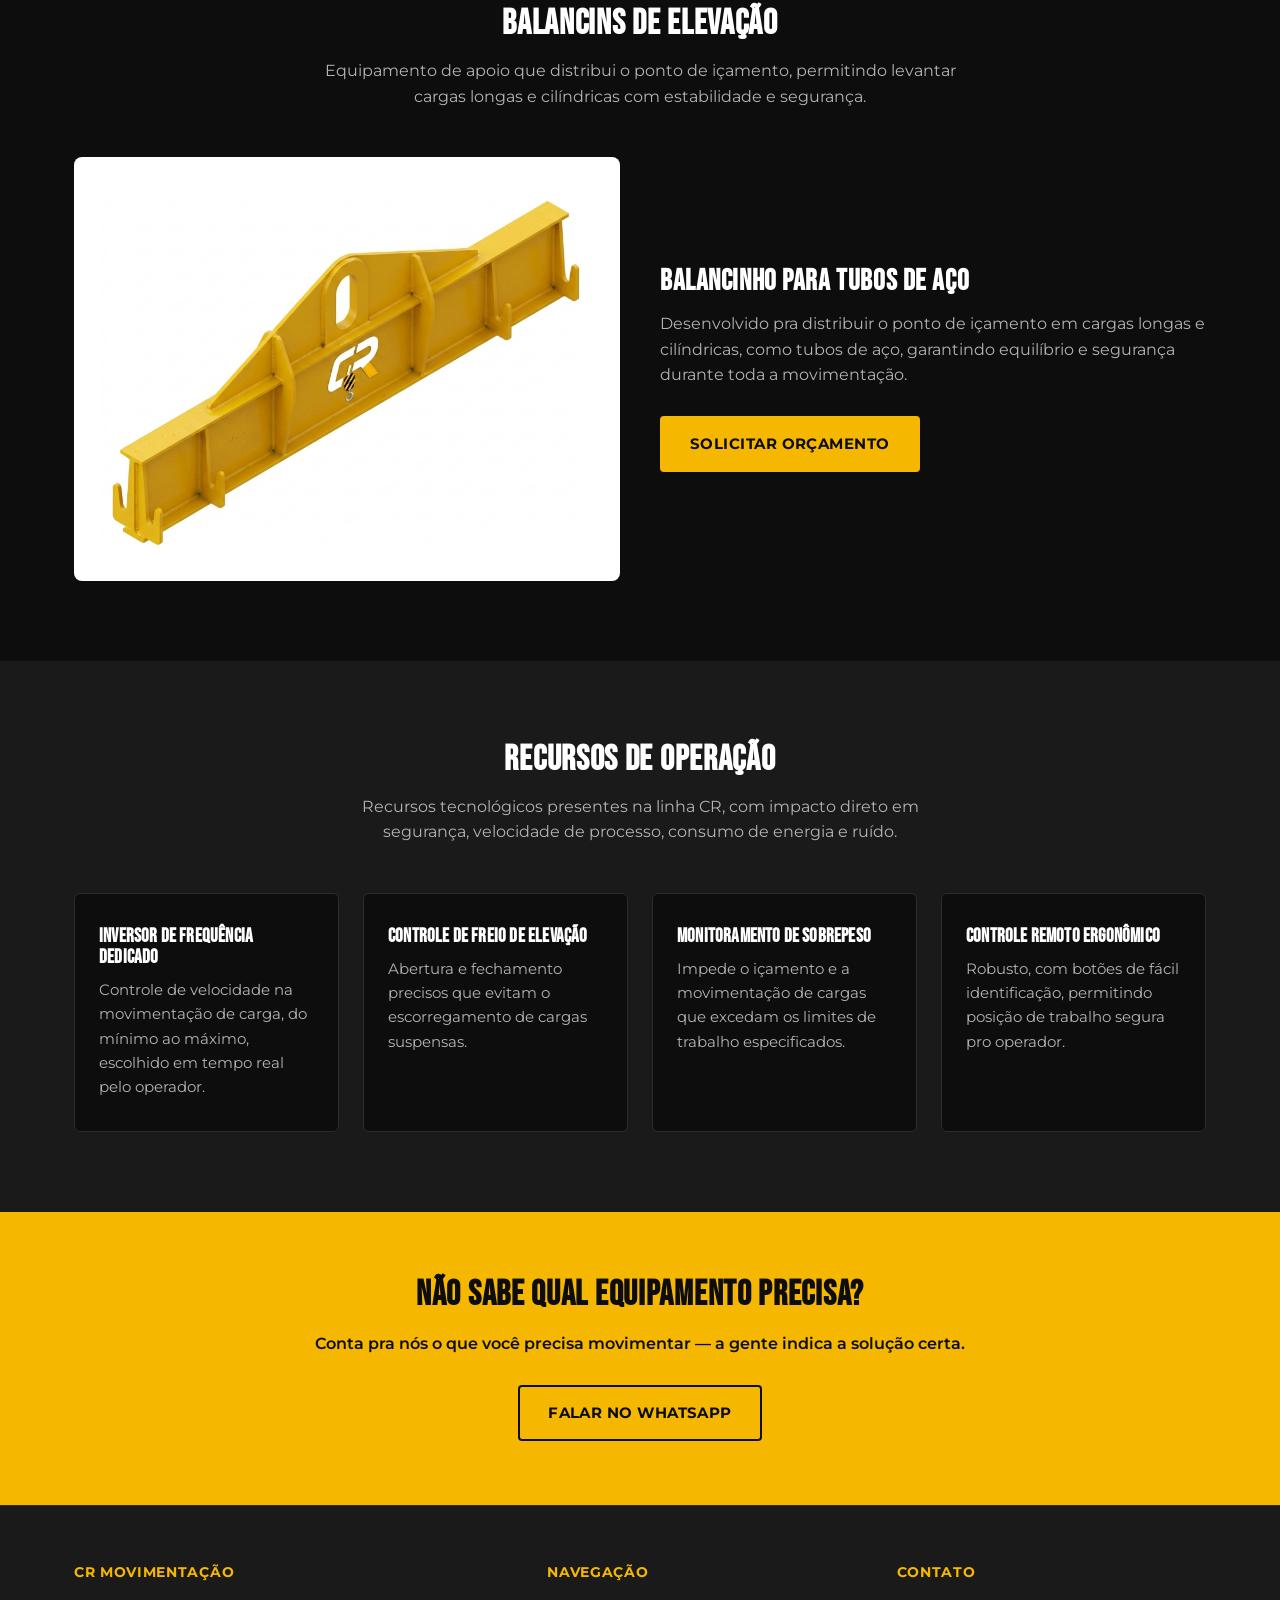
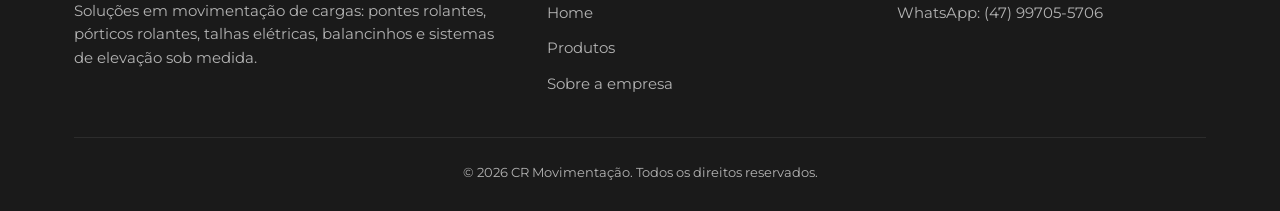
==== commit 401be0c9: "Adiciona secao Balancins de Elevacao com foto real do produto" ====
--- a/produtos.html
+++ b/produtos.html
@@ -99,6 +99,25 @@
     </div>
   </section>
 
+  <section>
+    <div class="container">
+      <div class="section-head">
+        <h2 class="section-title">Balancins de Elevação</h2>
+        <p class="section-subtitle">Equipamento de apoio que distribui o ponto de içamento, permitindo levantar cargas longas e cilíndricas com estabilidade e segurança.</p>
+      </div>
+      <div class="showcase-grid">
+        <div class="showcase-photo">
+          <img src="assets/produtos/balancinho-tubos-aco.png" alt="Balancinho CR Movimentação para tubos de aço">
+        </div>
+        <div class="showcase-text">
+          <h3>Balancinho para tubos de aço</h3>
+          <p>Desenvolvido pra distribuir o ponto de içamento em cargas longas e cilíndricas, como tubos de aço, garantindo equilíbrio e segurança durante toda a movimentação.</p>
+          <a class="btn btn-primary" href="https://wa.me/5547997055706?text=Ol%C3%A1!%20Gostaria%20de%20um%20or%C3%A7amento%20para%20Balancim%20para%20tubos%20de%20a%C3%A7o." target="_blank" rel="noopener">Solicitar orçamento</a>
+        </div>
+      </div>
+    </div>
+  </section>
+
   <section class="section-dark">
     <div class="container">
       <div class="section-head">
--- a/css/style.css
+++ b/css/style.css
@@ -358,6 +358,44 @@
   font-size: 0.82rem;
 }
 
+/* Product showcase (real photo) */
+.showcase-grid {
+  display: grid;
+  gap: 40px;
+  align-items: center;
+}
+
+@media (min-width: 880px) {
+  .showcase-grid {
+    grid-template-columns: 1fr 1fr;
+  }
+}
+
+.showcase-photo {
+  background: var(--white);
+  border-radius: 8px;
+  padding: 28px;
+  display: flex;
+  align-items: center;
+  justify-content: center;
+}
+
+.showcase-photo img {
+  max-width: 100%;
+  border-radius: 4px;
+}
+
+.showcase-text h3 {
+  font-size: 1.8rem;
+  text-transform: uppercase;
+  margin-bottom: 14px;
+}
+
+.showcase-text p {
+  color: var(--gray-text);
+  margin-bottom: 28px;
+}
+
 /* Clients / segments */
 .segments-list {
   display: grid;
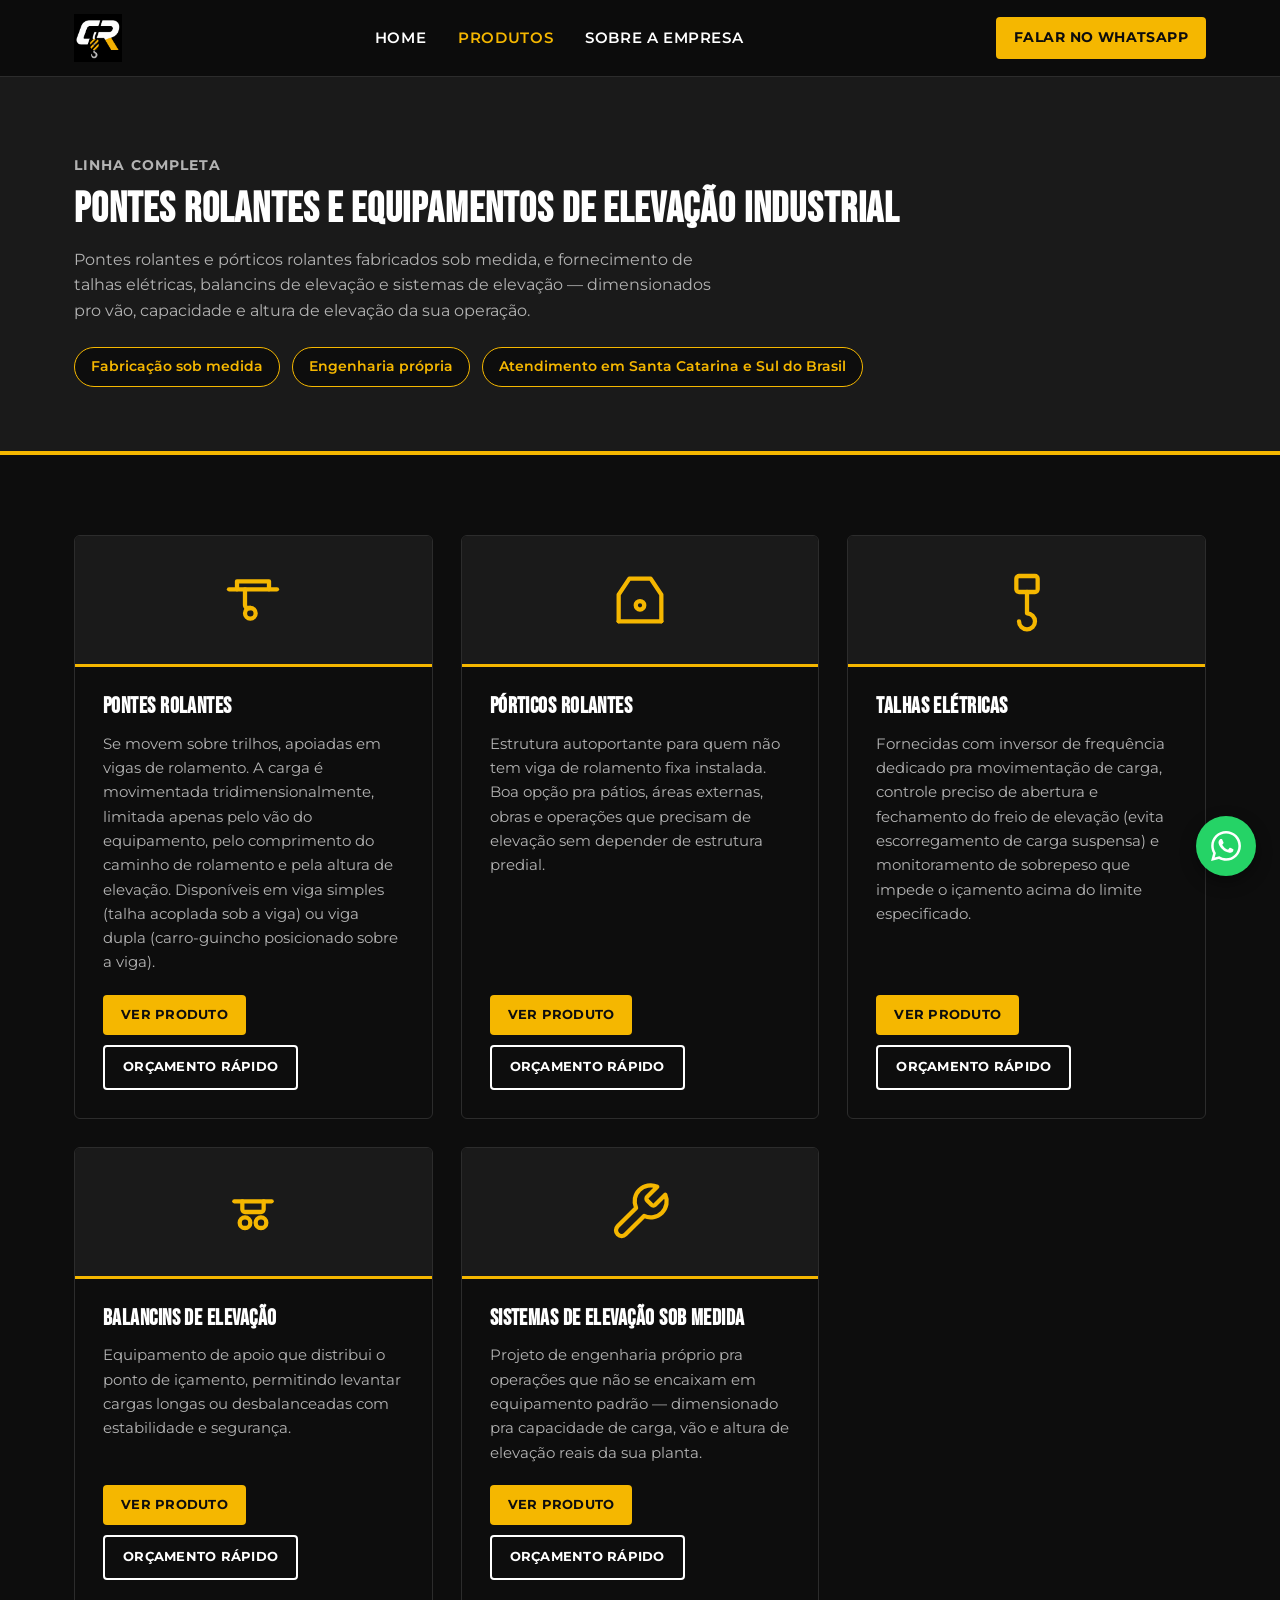
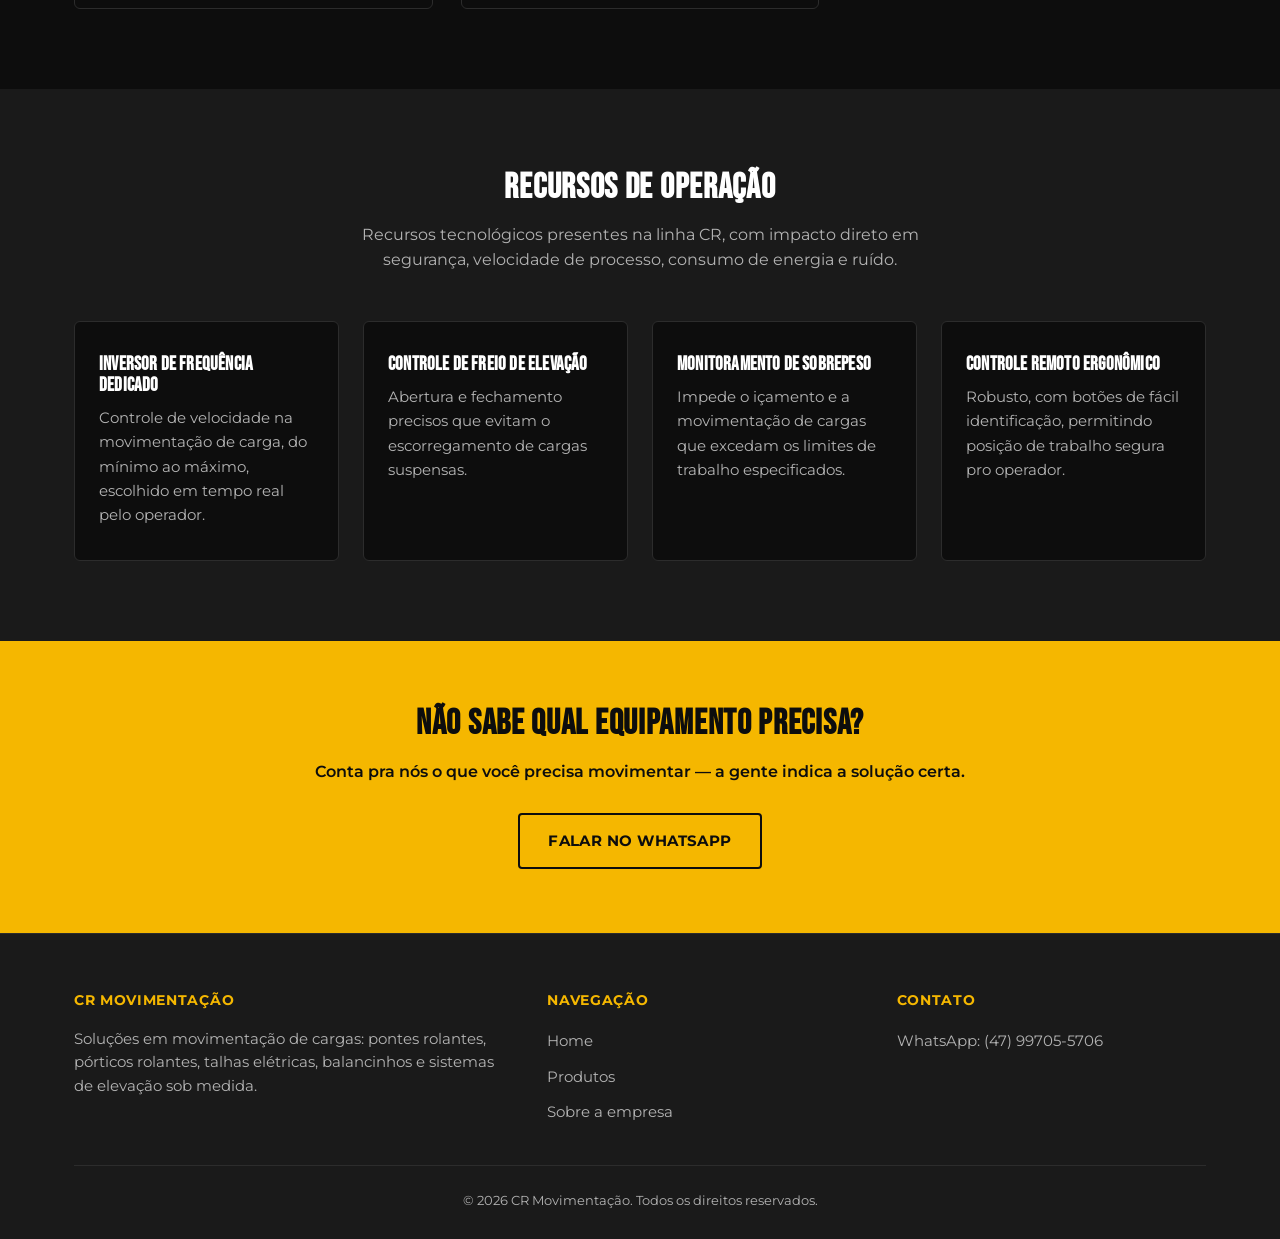
==== commit 07edde85: "Adiciona paginas individuais de produto, SEO e remove secao duplicada de balancim" ====
--- a/produtos.html
+++ b/produtos.html
@@ -3,10 +3,43 @@
 <head>
   <meta charset="UTF-8">
   <meta name="viewport" content="width=device-width, initial-scale=1.0">
-  <title>Produtos — CR Movimentação</title>
-  <meta name="description" content="Pontes rolantes, pórticos rolantes, talhas elétricas, balancinhos e sistemas de elevação sob medida da CR Movimentação.">
+  <title>Pontes Rolantes, Talhas Elétricas e Pórticos Rolantes | CR Movimentação – SC</title>
+  <meta name="description" content="Pontes rolantes, pórticos rolantes, talhas elétricas e sistemas de elevação sob medida fabricados em Santa Catarina. Solicite orçamento direto pelo WhatsApp.">
+  <meta name="robots" content="index, follow">
+  <meta name="author" content="CR Movimentação">
+  <meta property="og:title" content="Pontes Rolantes, Talhas Elétricas e Pórticos Rolantes | CR Movimentação">
+  <meta property="og:description" content="Pontes rolantes, pórticos rolantes, talhas elétricas e sistemas de elevação sob medida. Fabricados em Santa Catarina.">
+  <meta property="og:type" content="website">
+  <meta property="og:url" content="https://comercialforceind-png.github.io/cr-movimentacao-site/produtos.html">
+  <link rel="canonical" href="https://comercialforceind-png.github.io/cr-movimentacao-site/produtos.html">
   <link rel="stylesheet" href="css/style.css">
   <link rel="icon" type="image/png" href="assets/logo.png">
+  <script type="application/ld+json">
+  {
+    "@context": "https://schema.org",
+    "@type": "LocalBusiness",
+    "name": "CR Movimentação",
+    "description": "Fabricante de pontes rolantes, pórticos rolantes, talhas elétricas e sistemas de elevação sob medida em Santa Catarina.",
+    "url": "https://comercialforceind-png.github.io/cr-movimentacao-site/",
+    "telephone": "+5547997055706",
+    "address": {
+      "@type": "PostalAddress",
+      "addressRegion": "SC",
+      "addressCountry": "BR"
+    },
+    "hasOfferCatalog": {
+      "@type": "OfferCatalog",
+      "name": "Equipamentos de Movimentação",
+      "itemListElement": [
+        { "@type": "Offer", "itemOffered": { "@type": "Product", "name": "Pontes Rolantes" } },
+        { "@type": "Offer", "itemOffered": { "@type": "Product", "name": "Pórticos Rolantes" } },
+        { "@type": "Offer", "itemOffered": { "@type": "Product", "name": "Talhas Elétricas" } },
+        { "@type": "Offer", "itemOffered": { "@type": "Product", "name": "Balancins de Elevação" } },
+        { "@type": "Offer", "itemOffered": { "@type": "Product", "name": "Sistemas de Elevação sob medida" } }
+      ]
+    }
+  }
+  </script>
 </head>
 <body>
 
@@ -31,8 +64,13 @@
   <section class="page-header">
     <div class="container">
       <p class="hero-eyebrow">Linha completa</p>
-      <h1>Produtos</h1>
-      <p>Pontes rolantes e pórticos rolantes fabricados sob medida, e fornecimento de talhas elétricas, balancinhos e sistemas de elevação — dimensionados pro vão, capacidade e altura de elevação da sua operação.</p>
+      <h1>Pontes Rolantes e Equipamentos de Elevação Industrial</h1>
+      <p>Pontes rolantes e pórticos rolantes fabricados sob medida, e fornecimento de talhas elétricas, balancins de elevação e sistemas de elevação — dimensionados pro vão, capacidade e altura de elevação da sua operação.</p>
+      <div class="prova-social">
+        <span>Fabricação sob medida</span>
+        <span>Engenharia própria</span>
+        <span>Atendimento em Santa Catarina e Sul do Brasil</span>
+      </div>
     </div>
   </section>
 
@@ -47,7 +85,10 @@
           <div class="product-card-body">
             <h3>Pontes Rolantes</h3>
             <p>Se movem sobre trilhos, apoiadas em vigas de rolamento. A carga é movimentada tridimensionalmente, limitada apenas pelo vão do equipamento, pelo comprimento do caminho de rolamento e pela altura de elevação. Disponíveis em viga simples (talha acoplada sob a viga) ou viga dupla (carro-guincho posicionado sobre a viga).</p>
-            <a class="btn btn-primary" href="https://wa.me/5547997055706?text=Ol%C3%A1!%20Gostaria%20de%20um%20or%C3%A7amento%20para%20Ponte%20Rolante." target="_blank" rel="noopener">Solicitar orçamento</a>
+            <div class="card-acoes">
+              <a class="btn-ver-produto" href="ponte-rolante.html">Ver produto</a>
+              <a class="btn-orcamento-rapido" href="https://wa.me/5547997055706?text=Ol%C3%A1!%20Gostaria%20de%20um%20or%C3%A7amento%20para%20Ponte%20Rolante." target="_blank" rel="noopener">Orçamento rápido</a>
+            </div>
           </div>
         </div>
 
@@ -58,7 +99,10 @@
           <div class="product-card-body">
             <h3>Pórticos Rolantes</h3>
             <p>Estrutura autoportante para quem não tem viga de rolamento fixa instalada. Boa opção pra pátios, áreas externas, obras e operações que precisam de elevação sem depender de estrutura predial.</p>
-            <a class="btn btn-primary" href="https://wa.me/5547997055706?text=Ol%C3%A1!%20Gostaria%20de%20um%20or%C3%A7amento%20para%20P%C3%B3rtico%20Rolante." target="_blank" rel="noopener">Solicitar orçamento</a>
+            <div class="card-acoes">
+              <a class="btn-ver-produto" href="portico-rolante.html">Ver produto</a>
+              <a class="btn-orcamento-rapido" href="https://wa.me/5547997055706?text=Ol%C3%A1!%20Gostaria%20de%20um%20or%C3%A7amento%20para%20P%C3%B3rtico%20Rolante." target="_blank" rel="noopener">Orçamento rápido</a>
+            </div>
           </div>
         </div>
 
@@ -69,7 +113,10 @@
           <div class="product-card-body">
             <h3>Talhas Elétricas</h3>
             <p>Fornecidas com inversor de frequência dedicado pra movimentação de carga, controle preciso de abertura e fechamento do freio de elevação (evita escorregamento de carga suspensa) e monitoramento de sobrepeso que impede o içamento acima do limite especificado.</p>
-            <a class="btn btn-primary" href="https://wa.me/5547997055706?text=Ol%C3%A1!%20Gostaria%20de%20um%20or%C3%A7amento%20para%20Talha%20El%C3%A9trica." target="_blank" rel="noopener">Solicitar orçamento</a>
+            <div class="card-acoes">
+              <a class="btn-ver-produto" href="talha-eletrica.html">Ver produto</a>
+              <a class="btn-orcamento-rapido" href="https://wa.me/5547997055706?text=Ol%C3%A1!%20Gostaria%20de%20um%20or%C3%A7amento%20para%20Talha%20El%C3%A9trica." target="_blank" rel="noopener">Orçamento rápido</a>
+            </div>
           </div>
         </div>
 
@@ -78,9 +125,12 @@
             <svg viewBox="0 0 24 24" fill="none" stroke="currentColor" stroke-width="1.6" stroke-linecap="round" stroke-linejoin="round"><path d="M5 8h14"/><path d="M8 8v3a1 1 0 0 0 1 1h6a1 1 0 0 0 1-1V8"/><circle cx="9" cy="16" r="2"/><circle cx="15" cy="16" r="2"/></svg>
           </div>
           <div class="product-card-body">
-            <h3>Balancinhos</h3>
+            <h3>Balancins de Elevação</h3>
             <p>Equipamento de apoio que distribui o ponto de içamento, permitindo levantar cargas longas ou desbalanceadas com estabilidade e segurança.</p>
-            <a class="btn btn-primary" href="https://wa.me/5547997055706?text=Ol%C3%A1!%20Gostaria%20de%20um%20or%C3%A7amento%20para%20Balancim." target="_blank" rel="noopener">Solicitar orçamento</a>
+            <div class="card-acoes">
+              <a class="btn-ver-produto" href="balancinho.html">Ver produto</a>
+              <a class="btn-orcamento-rapido" href="https://wa.me/5547997055706?text=Ol%C3%A1!%20Gostaria%20de%20um%20or%C3%A7amento%20para%20Balancim%20de%20Eleva%C3%A7%C3%A3o." target="_blank" rel="noopener">Orçamento rápido</a>
+            </div>
           </div>
         </div>
 
@@ -91,29 +141,13 @@
           <div class="product-card-body">
             <h3>Sistemas de Elevação sob medida</h3>
             <p>Projeto de engenharia próprio pra operações que não se encaixam em equipamento padrão — dimensionado pra capacidade de carga, vão e altura de elevação reais da sua planta.</p>
-            <a class="btn btn-primary" href="https://wa.me/5547997055706?text=Ol%C3%A1!%20Gostaria%20de%20um%20or%C3%A7amento%20para%20Sistema%20de%20Eleva%C3%A7%C3%A3o%20sob%20medida." target="_blank" rel="noopener">Solicitar orçamento</a>
-          </div>
-        </div>
-
-      </div>
-    </div>
-  </section>
-
-  <section>
-    <div class="container">
-      <div class="section-head">
-        <h2 class="section-title">Balancins de Elevação</h2>
-        <p class="section-subtitle">Equipamento de apoio que distribui o ponto de içamento, permitindo levantar cargas longas e cilíndricas com estabilidade e segurança.</p>
-      </div>
-      <div class="showcase-grid">
-        <div class="showcase-photo">
-          <img src="assets/produtos/balancinho-tubos-aco.png" alt="Balancinho CR Movimentação para tubos de aço">
-        </div>
-        <div class="showcase-text">
-          <h3>Balancinho para tubos de aço</h3>
-          <p>Desenvolvido pra distribuir o ponto de içamento em cargas longas e cilíndricas, como tubos de aço, garantindo equilíbrio e segurança durante toda a movimentação.</p>
-          <a class="btn btn-primary" href="https://wa.me/5547997055706?text=Ol%C3%A1!%20Gostaria%20de%20um%20or%C3%A7amento%20para%20Balancim%20para%20tubos%20de%20a%C3%A7o." target="_blank" rel="noopener">Solicitar orçamento</a>
-        </div>
+            <div class="card-acoes">
+              <a class="btn-ver-produto" href="sistema-elevacao.html">Ver produto</a>
+              <a class="btn-orcamento-rapido" href="https://wa.me/5547997055706?text=Ol%C3%A1!%20Gostaria%20de%20um%20or%C3%A7amento%20para%20Sistema%20de%20Eleva%C3%A7%C3%A3o%20sob%20medida." target="_blank" rel="noopener">Orçamento rápido</a>
+            </div>
+          </div>
+        </div>
+
       </div>
     </div>
   </section>
--- a/css/style.css
+++ b/css/style.css
@@ -237,6 +237,23 @@
   margin-top: 14px;
 }
 
+.prova-social {
+  display: flex;
+  flex-wrap: wrap;
+  gap: 12px;
+  margin-top: 24px;
+}
+
+.prova-social span {
+  background: var(--black);
+  border: 1px solid var(--gold);
+  color: var(--gold);
+  font-size: 0.85rem;
+  font-weight: 600;
+  padding: 8px 16px;
+  border-radius: 20px;
+}
+
 /* Sections */
 section {
   padding: 80px 0;
@@ -358,42 +375,145 @@
   font-size: 0.82rem;
 }
 
-/* Product showcase (real photo) */
-.showcase-grid {
-  display: grid;
-  gap: 40px;
-  align-items: center;
-}
-
-@media (min-width: 880px) {
-  .showcase-grid {
-    grid-template-columns: 1fr 1fr;
-  }
-}
-
-.showcase-photo {
+.card-acoes {
+  display: flex;
+  gap: 10px;
+  flex-wrap: wrap;
+  align-self: flex-start;
+}
+
+.btn-ver-produto,
+.btn-orcamento-rapido {
+  text-align: center;
+  padding: 10px 18px;
+  border-radius: 4px;
+  text-decoration: none;
+  font-weight: 700;
+  font-size: 0.8rem;
+  text-transform: uppercase;
+  letter-spacing: 0.02em;
+  transition: all 0.2s;
+}
+
+.btn-ver-produto {
+  background: var(--gold);
+  color: var(--black);
+}
+
+.btn-ver-produto:hover {
   background: var(--white);
-  border-radius: 8px;
-  padding: 28px;
+}
+
+.btn-orcamento-rapido {
+  border: 2px solid var(--white);
+  color: var(--white);
+}
+
+.btn-orcamento-rapido:hover {
+  border-color: var(--gold);
+  color: var(--gold);
+}
+
+/* Product detail pages */
+.produto-secao {
+  margin: 48px 0;
+}
+
+.produto-hero {
+  padding: 48px 0 8px;
+}
+
+.produto-hero h1 {
+  font-size: 2.4rem;
+  text-transform: uppercase;
+  margin-bottom: 10px;
+}
+
+.produto-hero .subtitulo {
+  color: var(--gray-text);
+  font-size: 1.05rem;
+  max-width: 680px;
+}
+
+.galeria-produto {
+  display: grid;
+  grid-template-columns: repeat(auto-fit, minmax(260px, 1fr));
+  gap: 16px;
+  margin-top: 24px;
+}
+
+.galeria-produto img {
+  width: 100%;
+  border-radius: 6px;
+  object-fit: cover;
+  aspect-ratio: 4 / 3;
+  background: var(--white);
+}
+
+.galeria-placeholder {
+  width: 100%;
+  aspect-ratio: 4 / 3;
+  border-radius: 6px;
+  background: var(--gray-dark);
   display: flex;
   align-items: center;
   justify-content: center;
-}
-
-.showcase-photo img {
-  max-width: 100%;
-  border-radius: 4px;
-}
-
-.showcase-text h3 {
-  font-size: 1.8rem;
-  text-transform: uppercase;
-  margin-bottom: 14px;
-}
-
-.showcase-text p {
-  color: var(--gray-text);
-  margin-bottom: 28px;
+  color: var(--gray-text);
+  font-size: 0.85rem;
+  border: 2px dashed var(--gray-mid);
+  text-align: center;
+  padding: 16px;
+}
+
+.produto-descricao {
+  color: var(--gray-text);
+  max-width: 760px;
+  margin-top: 16px;
+}
+
+.specs-lista {
+  list-style: none;
+  padding: 0;
+  margin-top: 20px;
+  max-width: 640px;
+}
+
+.specs-lista li {
+  padding: 12px 0;
+  border-bottom: 1px solid var(--gray-mid);
+  display: flex;
+  gap: 10px;
+}
+
+.specs-lista li::before {
+  content: "✔";
+  color: var(--gold);
+  flex-shrink: 0;
+}
+
+.cta-produto {
+  background: var(--gray-dark);
+  border: 1px solid var(--gray-mid);
+  border-radius: 8px;
+  padding: 36px;
+  text-align: center;
+}
+
+.cta-produto p {
+  margin-bottom: 18px;
+  font-size: 1.1rem;
+}
+
+.voltar-catalogo {
+  display: inline-block;
+  margin: 28px 0 0;
+  color: var(--gray-text);
+  font-size: 0.9rem;
+  text-decoration: none;
+}
+
+.voltar-catalogo:hover {
+  color: var(--gold);
 }
 
 /* Clients / segments */
